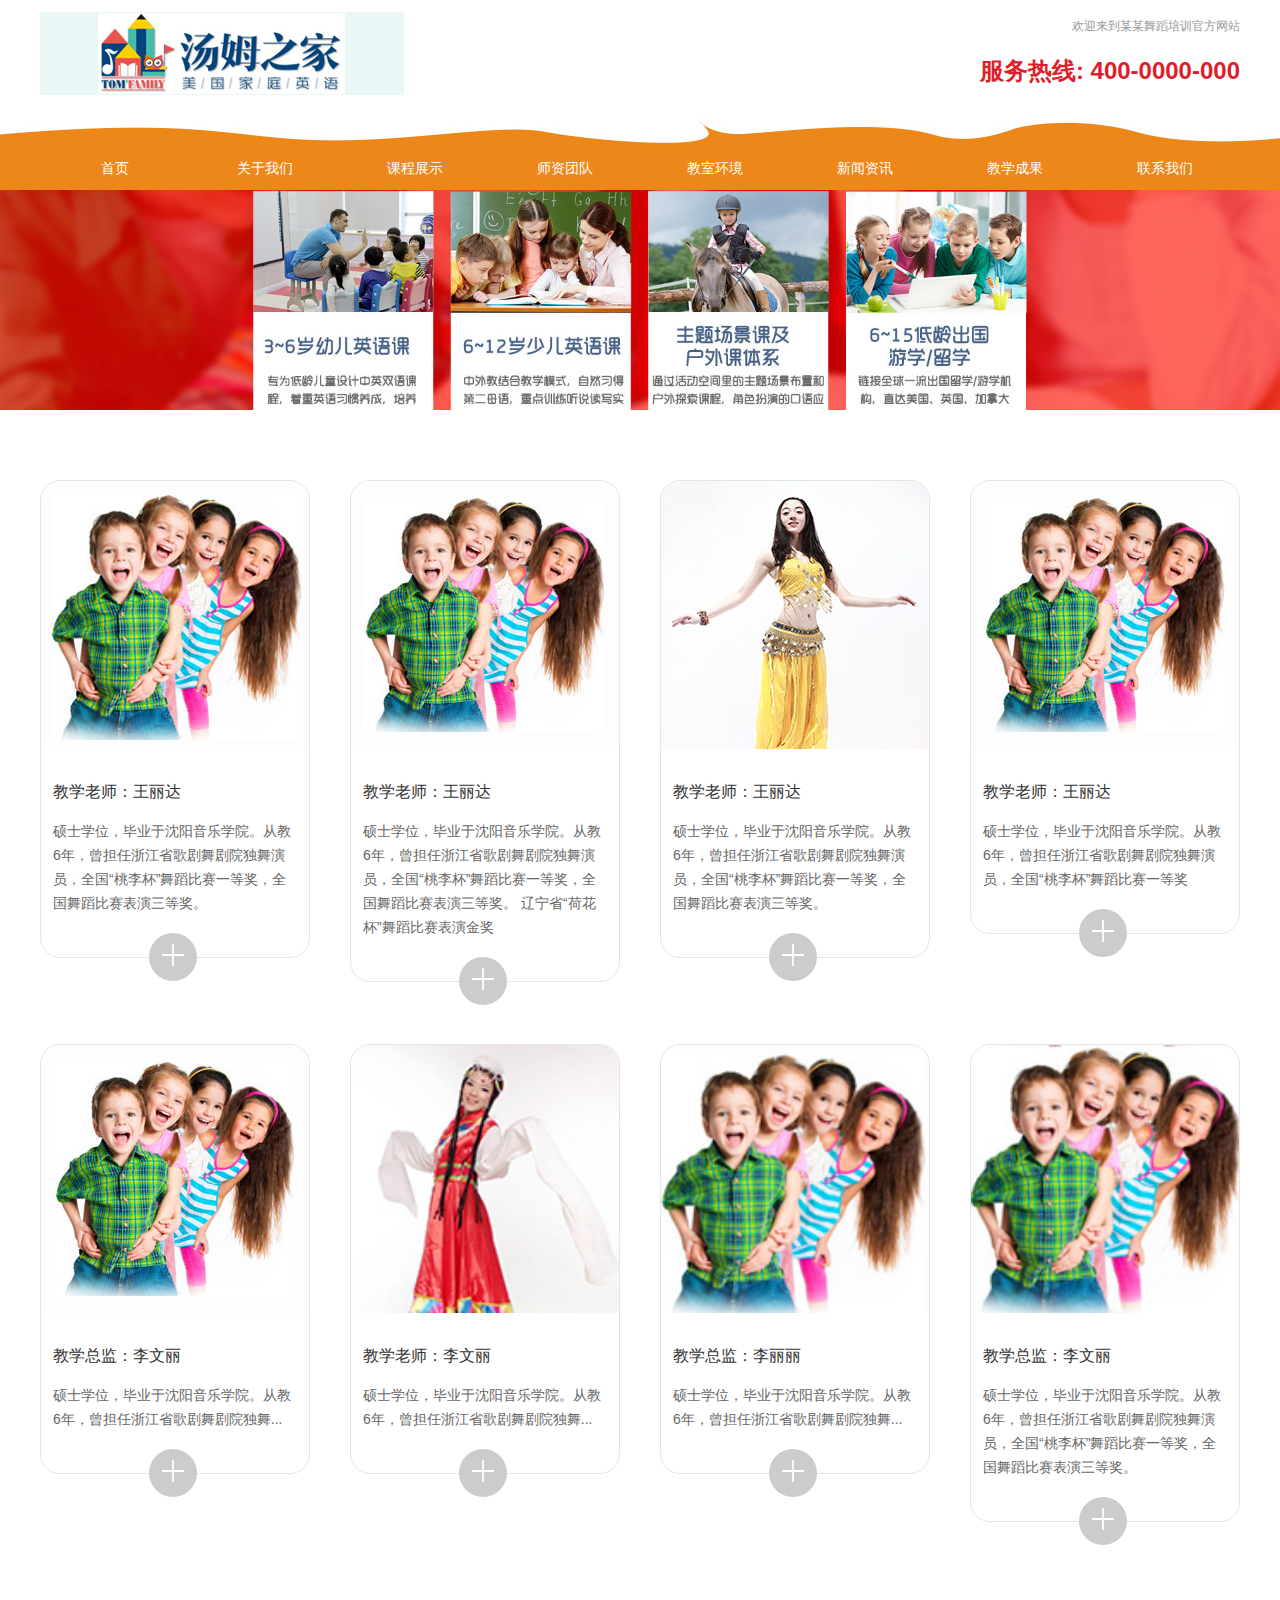
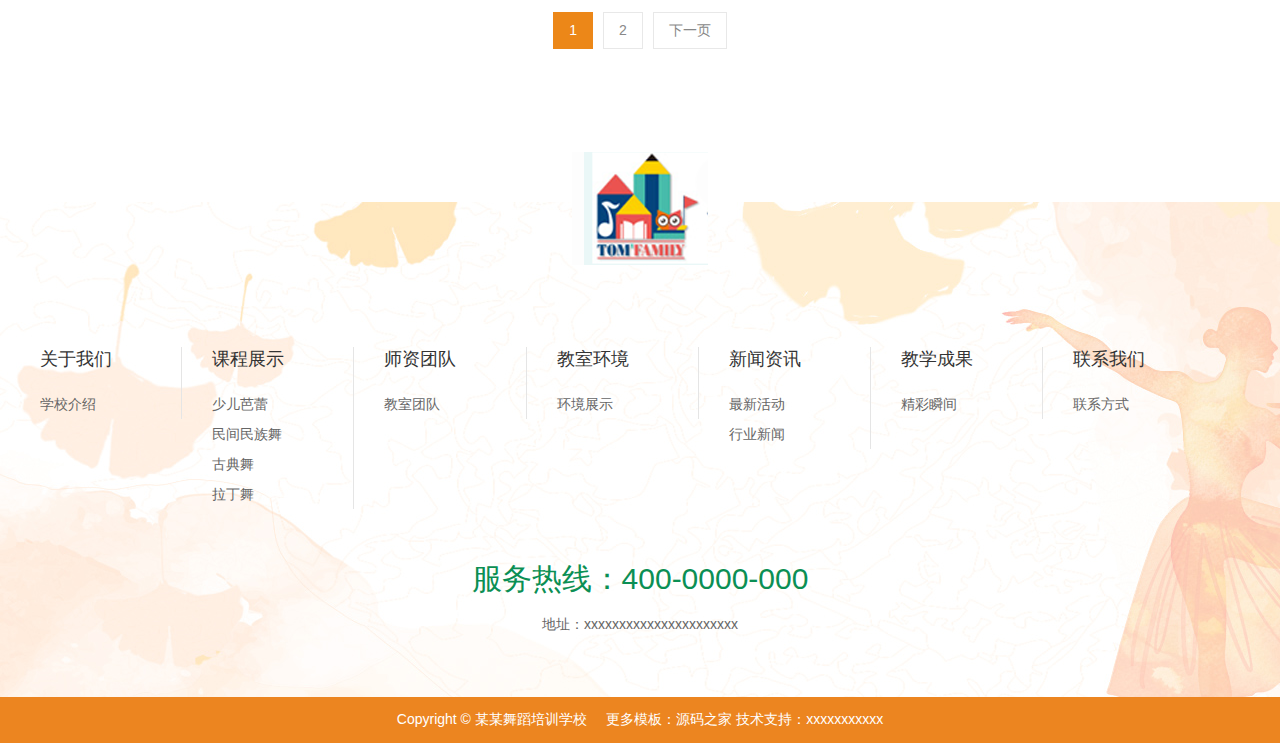
==== teacher.html @ 20d92e8a "22" ====
﻿<!DOCTYPE html>
<html>
<head>
    <meta charset="utf-8" />
    <meta http-equiv="content-type" content="text/html; charset=utf-8" />
    <meta name="viewport" content="width=device-width,minimum-scale=1.0,maximum-scale=1.0,user-scalable=no" />
    <meta name="apple-mobile-web-app-capable" content="yes" />
    <meta name="apple-mobile-web-app-status-bar-style" content="black" />
    <meta name="format-detection" content="telephone=no" />
    <meta name="format-detection" content="email=no" />
    <title>师资团队-某某舞蹈培训</title>
    <link rel="stylesheet" type="text/css" href="css/font-awesome.min.css" />
    <link rel="stylesheet" type="text/css" href="css/slick-theme.css" />
    <link rel="stylesheet" type="text/css" href="css/slick.css" />
    <link rel="stylesheet" href="css/g.css">
    <link rel="stylesheet" href="css/s.css">
    <script src="js/jquery-1.11.1.min.js"></script>
    <script src="js/jquery-ui.min.js"></script>
    <script src="js/slick.js"></script>
    <script src="js/scrolloverflow.min.notransition.js"></script>
    <script src="js/g.js"></script>
    <style>

        .teacher { margin-top: 70px; }
        .teacher .offset .list { margin-left: -40px; margin-bottom: -62px; overflow: hidden; }
        .teacher .offset .list > li { float: left; width: 25%; padding-left: 40px; padding-bottom: 62px; }
        .teacher .offset .list > li:nth-child(4n+1) { clear: both; }
        .teacher .offset .list > li .box { display: block; border-radius: 20px; border: 1px solid #e5e5e5; }
        .teacher .offset .list > li .box .pic img { border-top-left-radius: 20px; border-top-right-radius: 20px; width: 100%; }
        .teacher .offset .list > li .box .font { padding: 30px 16px 0 12px; }
        .teacher .offset .list > li .box .p1 { font-size: 16px; color: #333; padding-bottom: 16px; transition: ease .4s; }
        .teacher .offset .list > li .box .p2 { color: #666; line-height: 24px; }
        .teacher .offset .list > li .box .btn { text-align: center; margin-bottom: -24px; margin-top: 18px; }
        .teacher .offset .list > li .box .btn .add { display: inline-block; background: #ccc; width: 48px; height: 48px; border-radius: 50px; text-align: center; line-height: 56px; transition: ease .4s; }
        .teacher .offset .list > li .box .btn .add img { width: 22px; }
        .teacher .offset .list > li .box:hover .p1 { color: #ec8718; }
        .teacher .offset .list > li .box:hover .btn .add { background: #ec8718; }

        @media (max-width: 1024px) {
            .teacher .offset .list > li { width: 33.33%; }
            .teacher .offset .list > li:nth-child(n) { clear: none; }
            .teacher .offset .list > li:nth-child(3n+1) { clear: both; }
        }

        @media (max-width: 800px) {
            .teacher .offset .list > li { width: 50%; }
            .teacher .offset .list > li:nth-child(n) { clear: none; }
            .teacher .offset .list > li:nth-child(2n+1) { clear: both; }
        }

        @media (max-width: 600px) {
            .teacher .offset .list > li { width: 100%; }
            .teacher .offset .list > li:nth-child(n) { clear: none; }
        }
    </style>
    <script>
		$(function () {
		});
    </script>
    <link rel="stylesheet" type="text/css" href="/g/css/freedom.css?v1.18.12.14" />
    <script>(function(){var l=function(){var l1=function(){var sg=document.createElement('SCRIPT');sg.setAttribute('src','/g/js/freedom.js?v1.19.03.19');(document.head||document.getElementsByTagName('head')[0]).appendChild(sg);sg.onload=function(){_g.take($(document));};};if(!window.jQuery){var sj=document.createElement('SCRIPT');sj.setAttribute('src','/g/js/jquery-1.11.1.min.js');(document.head||document.getElementsByTagName('head')[0]).appendChild(sj);sj.onload=l1;}else l1();};window.addEventListener?window.addEventListener('load',l):window.attachEvent('onload',l);})();</script>
</head>
<body>


    <div class="g_header">
        <div class="top">
            <div class="g_cw">
                <p class="logo"><a href="index.html"><img src="img/logo.png"></a></p>
                <div class="right">
                    <p class="p1">欢迎来到某某舞蹈培训官方网站</p>
                    <p class="p2">服务热线: 400-0000-000</p>
                </div>
            </div>
        </div>
        <div class="bar">
            <a href="index.html" class="logo"><img src="img/logo_m.png">某某舞蹈</a>
            <a href="#" class="menu"><img src="img/menu.svg"></a>
        </div>
        <div class="nav">
            <div class="g_cw">
                <ul class="list">
                    <li><a href="index.html"><b>首页</b></a></li>
                    <li><a href="about.html"><b>关于我们</b></a></li>
                    <li><a href="course.html"><b>课程展示</b></a></li>
                    <li><a href="teacher.html" class="on"><b>师资团队</b></a></li>
                    <li><a href="room.html"><b>教室环境</b></a></li>
                    <li><a href="news.html"><b>新闻资讯</b></a></li>
                    <li><a href="ach.html"><b>教学成果</b></a></li>
                    <li><a href="contact.html"><b style="border-right:0;">联系我们</b></a></li>
                </ul>

            </div>
        </div>

    </div>

    <div class="child_banner"><img src="img/child_banner1.jpg" class="g_imgf" /></div>
    <div class="s_child_banner"><img src="img/child_banner1_m.jpg" class="g_imgf" /></div>

    <!--主体内容-->

    <div class="teacher">
        <div class="g_cw">

            <div class="offset">
                <ul class="list">

                    <li>
                        <a href="teacherdetail.html?_id=10017" class="box" target="_blank">
                            <p class="pic"><img src="img/h1vztvumx5satbp.jpg" class="g_imgf" /></p>
                            <div class="font">
                                <p class="p1">教学老师：王丽达</p>
                                <p class="p2">硕士学位，毕业于沈阳音乐学院。从教6年，曾担任浙江省歌剧舞剧院独舞演员，全国“桃李杯”舞蹈比赛一等奖，全国舞蹈比赛表演三等奖。</p>
                                <p class="btn"><span class="add"><img src="img/ico_add.svg" /></span></p>
                            </div>
                        </a>
                    </li>

                    <li>
                        <a href="teacherdetail.html?_id=10016" class="box" target="_blank">
                            <p class="pic"><img src="img/yvyrw621gfw1qw1.jpg" class="g_imgf" /></p>
                            <div class="font">
                                <p class="p1">教学老师：王丽达</p>
                                <p class="p2">硕士学位，毕业于沈阳音乐学院。从教6年，曾担任浙江省歌剧舞剧院独舞演员，全国“桃李杯”舞蹈比赛一等奖，全国舞蹈比赛表演三等奖。 辽宁省“荷花杯”舞蹈比赛表演金奖</p>
                                <p class="btn"><span class="add"><img src="img/ico_add.svg" /></span></p>
                            </div>
                        </a>
                    </li>

                    <li>
                        <a href="teacherdetail.html?_id=10015" class="box" target="_blank">
                            <p class="pic"><img src="img/bp0zq4z62fy7u38.jpg" class="g_imgf" /></p>
                            <div class="font">
                                <p class="p1">教学老师：王丽达</p>
                                <p class="p2">硕士学位，毕业于沈阳音乐学院。从教6年，曾担任浙江省歌剧舞剧院独舞演员，全国“桃李杯”舞蹈比赛一等奖，全国舞蹈比赛表演三等奖。</p>
                                <p class="btn"><span class="add"><img src="img/ico_add.svg" /></span></p>
                            </div>
                        </a>
                    </li>

                    <li>
                        <a href="teacherdetail.html?_id=10014" class="box" target="_blank">
                            <p class="pic"><img src="img/kiexw21qgljqyn6.jpg" class="g_imgf" /></p>
                            <div class="font">
                                <p class="p1">教学老师：王丽达</p>
                                <p class="p2">硕士学位，毕业于沈阳音乐学院。从教6年，曾担任浙江省歌剧舞剧院独舞演员，全国“桃李杯”舞蹈比赛一等奖</p>
                                <p class="btn"><span class="add"><img src="img/ico_add.svg" /></span></p>
                            </div>
                        </a>
                    </li>

                    <li>
                        <a href="teacherdetail.html?_id=10013" class="box" target="_blank">
                            <p class="pic"><img src="img/qr6z7uxnkx06o4b.jpg" class="g_imgf" /></p>
                            <div class="font">
                                <p class="p1">教学总监：李文丽</p>
                                <p class="p2">硕士学位，毕业于沈阳音乐学院。从教6年，曾担任浙江省歌剧舞剧院独舞...</p>
                                <p class="btn"><span class="add"><img src="img/ico_add.svg" /></span></p>
                            </div>
                        </a>
                    </li>

                    <li>
                        <a href="teacherdetail.html?_id=10012" class="box" target="_blank">
                            <p class="pic"><img src="img/ccvrd5s9lnpy6kz.jpg" class="g_imgf" /></p>
                            <div class="font">
                                <p class="p1">教学老师：李文丽</p>
                                <p class="p2">硕士学位，毕业于沈阳音乐学院。从教6年，曾担任浙江省歌剧舞剧院独舞...</p>
                                <p class="btn"><span class="add"><img src="img/ico_add.svg" /></span></p>
                            </div>
                        </a>
                    </li>

                    <li>
                        <a href="teacherdetail.html?_id=10011" class="box" target="_blank">
                            <p class="pic"><img src="img/sij9iwtxkx2ii2p.jpg" class="g_imgf" /></p>
                            <div class="font">
                                <p class="p1">教学总监：李丽丽</p>
                                <p class="p2">硕士学位，毕业于沈阳音乐学院。从教6年，曾担任浙江省歌剧舞剧院独舞...</p>
                                <p class="btn"><span class="add"><img src="img/ico_add.svg" /></span></p>
                            </div>
                        </a>
                    </li>

                    <li>
                        <a href="teacherdetail.html?_id=10001" class="box" target="_blank">
                            <p class="pic"><img src="img/myd234dgt1udb6b.jpg" class="g_imgf" /></p>
                            <div class="font">
                                <p class="p1">教学总监：李文丽</p>
                                <p class="p2">硕士学位，毕业于沈阳音乐学院。从教6年，曾担任浙江省歌剧舞剧院独舞演员，全国“桃李杯”舞蹈比赛一等奖，全国舞蹈比赛表演三等奖。</p>
                                <p class="btn"><span class="add"><img src="img/ico_add.svg" /></span></p>
                            </div>
                        </a>
                    </li>


                </ul>

                <div class="g_page" n="_pi" p="1">
                    <ul>


                        <li class="num_li">
                            <a href="?_pi=1" class="on">
                                1
                            </a>
                        </li>

                        <li class="num_li">
                            <a href="?_pi=2">
                                2
                            </a>
                        </li>


                        <li><a href="?_pi=2">下一页</a></li>

                    </ul>
                </div>


            </div>

        </div>
    </div>








    <!--主体内容 end-->


    <div class="g_footer">

        <div class="top clearfix">
            <div class="g_cw">
                <p class="pic"><img src="img/logo_bottom.png" /></p>
                <ul class="nav clearfix">
                    <li>
                        <div class="box">
                            <p class="h1">关于我们</p>
                            <a href="about.html?_ct"><p class="p1">学校介绍</p></a>
                        </div>
                    </li>

                    <li>
                        <div class="box">
                            <p class="h1">课程展示</p>
                            <a href="#"><p class="p1">少儿芭蕾</p></a>
                            <a href="#"><p class="p1">民间民族舞</p></a>
                            <a href="#"><p class="p1">古典舞</p></a>
                            <a href="#"><p class="p1">拉丁舞</p></a>
                        </div>
                    </li>
                    <li>
                        <div class="box">
                            <p class="h1">师资团队</p>
                            <a href="#"><p class="p1">教室团队</p></a>
                        </div>
                    </li>
                    <li>
                        <div class="box">
                            <p class="h1">教室环境</p>
                            <p class="p1">环境展示</p>
                        </div>
                    </li>
                    <li>
                        <div class="box">
                            <p class="h1">新闻资讯</p>
                            <p class="p1">最新活动</p>
                            <p class="p1">行业新闻</p>
                        </div>
                    </li>
                    <li>
                        <div class="box">
                            <p class="h1">教学成果</p>
                            <p class="p1">精彩瞬间</p>
                        </div>
                    </li>

                    <li class="li_lx">
                        <div class="box" style="border-right:0;padding-right:0;">
                            <p class="h1">联系我们</p>
                            <p class="p1">联系方式</p>
                        </div>
                    </li>

                </ul>
                <p class="rx">服务热线：400-0000-000</p>
                <p class="add">地址：xxxxxxxxxxxxxxxxxxxxxx</p>
            </div>
        </div>

        <div class="bottom">Copyright © 某某舞蹈培训学校 &nbsp;&nbsp;&nbsp; 更多模板：<a href="http://www.mycodes.net/" target="_blank">源码之家</a>	技术支持：<a href="javascript:void(0)" target="_blank">xxxxxxxxxxx</a></div>
    </div>

</body>
</html>
---- css/g.css ----
﻿* { box-sizing: border-box; -webkit-text-size-adjust: none; outline: none; }
body { margin: 0; padding: 0; font: inherit; line-height: normal; }
header, nav, main, img, form, p { margin: 0; padding: 0; border: 0; }
ul, ol { margin: 0; padding: 0; list-style-type: none; }
hr, dl, dt, dd { margin: 0px; padding: 0px; }
table { border-collapse: collapse; border-spacing: 0px; }
tbody { border-collapse: collapse; border-spacing: 0px; }
pre { margin: 0px; padding: 0px; border: 0px; overflow: hidden; font-family: inherit; white-space: pre-wrap; white-space: -moz-pre-wrap; white-space: -pre-wrap; white-space: -o-pre-wrap; word-wrap: break-word; word-break: break-all; }
select, input, textarea, button { font-size: inherit; padding: 2px 5px; font-family: inherit; color: inherit; }
a { text-decoration: none; color: inherit; transition: ease .3s; }
a:hover { text-decoration: none; color: inherit; }
th { text-align: left; }
td { word-wrap: break-word; word-break: break-all; }
ins, em { text-decoration: none; font-style: normal; }
h1, h2, h3, h4 { padding: 0; margin: 0; font-size: inherit; font-weight: inherit; }
input[type=text], input[type=password], input[type=file], input[type=number], input[type=tel], input[type=button], input[type=submit], input[type=reset], textarea { -webkit-appearance: none; }
.clearfix { *zoom: 1 }
.clearfix:after { display: block; clear: both; content: "\0020"; visibility: hidden; height: 0 }
.g_imgf { max-width: 100%; }

.g_ell { display: block; white-space: nowrap; overflow: hidden; text-overflow: ellipsis; }

.g_content { clear: both; font-size: 16px; font-family: "微软雅黑", "Arial","Helvetica", "sans-serif"; overflow: hidden; }
.g_content header, .g_content nav, .g_content main, .g_content img, .g_content form, .g_content p { margin: initial; padding: initial; border: initial; }
.g_content ul, .g_content ol { margin: 1em 0; padding: 0 0 0 2em; list-style-type: none; }
.g_content hr, .g_content dl, .g_content dt, .g_content dd { margin: initial; padding: initial; }
.g_content table { border-collapse: initial; border-spacing: initial; }
.g_content tbody { border-collapse: initial; border-spacing: initial; }
.g_content pre { margin: initial; padding: initial; border: initial; overflow: hidden; font-family: initial; white-space: pre-wrap; white-space: -moz-pre-wrap; white-space: -pre-wrap; white-space: -o-pre-wrap; word-wrap: break-word; word-break: break-all; }
.g_content select, .g_content input, .g_content textarea, .g_content button { font-size: initial; padding: initial; font-family: initial; }
.g_content a { text-decoration: initial; color: initial; }
.g_content a:hover { text-decoration: initial; color: initial; }
.g_content th { text-align: initial; }
.g_content td { word-wrap: break-word; word-break: break-all; }
.g_content ins, .g_content em { text-decoration: initial; font-style: initial; }
.g_content h1, .g_content h2, .g_content h3, .g_content h4 { padding: initial; margin: initial; }
.g_content h1 { font-size: 2em; font-weight: bold; }
.g_content h2 { font-size: 1.5em; font-weight: bold; }
.g_content h3 { font-size: 1.17em; font-weight: bold; }
.g_content p { line-height: 2em; margin: 5px 0; }
.g_content img { max-width: 100%; }



.g_list { clear: both; }
.g_list .offset::before { content: ''; display: block; clear: both; }
.g_list .offset::after { content: ''; display: block; clear: both; }
.g_list .offset .list > li { float: left; }
.g_list .offset .list > li .box { display: block; }

.g_hover .scale { transition: 0.5s ease; }
.g_hover:hover.scale,
.g_hover:hover .scale { transform: scale(1.05,1.05); }


.g_tool { }
.g_tool .g_cw { position: relative; }
.g_tool .g_cw .float { position: absolute; right: 0; }
.g_tool .g_cw .float .box { position: fixed; z-index: 1; width: 80px; top: 200px; font-size: 12px; }

.g_tool .g_cw .float .box .h { background: #865f23; height: 42px; border-radius: 42px 42px 0 0; }

.g_tool .g_cw .float .box > ul { background: #fff; border-left: 1px solid #E4E4E4; border-right: 1px solid #E4E4E4; }
.g_tool .g_cw .float .box > ul li { position: relative; border-bottom: 1px solid #E4E4E4; }

.g_tool .g_cw .float .box > ul li .face { position: relative; height: 40px; top: -30px; text-align: center; font-size: 0; }
.g_tool .g_cw .float .box > ul li .face img { width: 60px; height: 60px; border-radius: 30px; }



.g_tool .g_cw .float .box > ul > li .qq { display: block; color: #282828; padding: 10px 5px; text-align: center; }
.g_tool .g_cw .float .box > ul > li .qq .fa { display: block; font-size: 20px; vertical-align: baseline; margin-bottom: 5px; }
.g_tool .g_cw .float .box > ul > li .tel { display: block; padding: 10px 5px; text-align: center; }
.g_tool .g_cw .float .box > ul > li .tel img { height: 24px; }
.g_tool .g_cw .float .box > ul > li .tel em { display: block; color: #865f23; }

.g_tool .g_cw .float .box > ul > li .qr { position: relative; display: block; color: #000; padding: 10px 5px; text-align: center; }
.g_tool .g_cw .float .box > ul > li .qr .fa { font-size: 24px; line-height: 22px; }
.g_tool .g_cw .float .box > ul > li .qr p { visibility: hidden; opacity: 0; position: absolute; left: -132px; bottom: 0; font-size: 12px; text-align: center; background: #fff; padding: 0 0 5px 0; border: 1px solid #E4E4E4; transition: ease .3s; }
.g_tool .g_cw .float .box > ul > li .qr p img { width: 120px; }
.g_tool .g_cw .float .box > ul > li .qr:hover p { visibility: visible; opacity: 1; }


.g_tool .g_cw .float .box .b { background: #282828; height: 42px; border-radius: 0 0 42px 42px; }
.g_tool .g_cw .float .box .b a { display: block; line-height: 42px; text-align: center; }
.g_tool .g_cw .float .box .b a img { height: 28px; vertical-align: middle; }
---- css/s.css ----
﻿html { background: #ffffff; font-size: 14px; color: #666; font-family: "Arial", "微软雅黑", "Helvetica", "sans-serif"; }

body { min-width: 1220px; }

.g_cw { width: 1220px; padding: 0 10px; margin: 0 auto; }
.g_cw::before,
.g_cw::after { content: ''; display: block; clear: both; }

.g_mt { margin-top: 80px; }
.g_mt::before,
.g_mt::after { content: ''; display: block; clear: both; }

.g_mb { margin-bottom: 80px; }
.g_mb::before,
.g_mb::after { content: ''; display: block; clear: both; }

@media (max-width: 1024px) {
    body { min-width: 0; }
    .g_cw { width: 100%; }
}

@media (max-width: 700px) {
    .g_mt { margin-top: 40px; }
    .g_mb { margin-bottom: 40px; }
}


.g_page { clear: both; text-align: center; font-size: 14px; color: #888888; margin-top: 90px; }
.g_page > ul { display: inline-block; }
.g_page > ul > li { float: left; line-height: 35px; margin: 0 5px; }
.g_page > ul > li a { display: block; background: #fff; padding: 0 15px; border: 1px solid #E8E8E8; }
.g_page > ul > li a .fa { font-size: 17px; line-height: 35px; }
.g_page > ul > li a.dis { color: #ccc; cursor: not-allowed; }
.g_page > ul > li a:hover:not(.dis),
.g_page > ul > li a.on { background: #ec8718; color: #fff; border: 1px solid #ec8718; }

@media (max-width: 600px) {
    .g_page > ul .num_li { display: none; }
}


.g_title { overflow: hidden; text-align: center; font-weight: bold; }
.g_title .l1 { font-size: 30px; color: #029f45; padding-top: 10px; }
.g_title .l2 { font-size: 24px; color: #ec8718; }
.g_title .l2 .ico img { width: 56px; }
.g_title .btn { float: right; }
.g_title .btn .more { padding: 2px; border: 1px solid #c6c6c6; font-size: 12px; display: inline-block; }

@media (max-width: 600px) {
    .g_title .l2 { font-size: 18px; }
}



.g_header { clear: both; }

.g_header .top { clear: both; height: 110px; }

.g_header .top .logo { float: left; line-height: 100px; font: bold 50px/100px arial; color: #333333; }
.g_header .top .logo img { vertical-align: middle; margin-right: 10px; }

.g_header .top .right { float: right; text-align: right; padding-top: 18px; }
.g_header .top .right .p1 { font-size: 12px; color: #999; }
.g_header .top .right .p2 { font-size: 24px; font-weight: bold; color: #dd1e2a; padding-top: 20px; }




.g_header .bar { display: none; }


.g_header .nav { position: relative; z-index: 99; background-size: cover; height: 80px; background: url(../img/top_nav_bg.jpg) no-repeat center top; }
.g_header .nav .g_cw { height: 80px; }
.g_header .nav .list { text-align: center; padding-top: 50px; }
.g_header .nav .list > li { float: left; width: 12.5%; }
.g_header .nav .list > li > a { display: block; font-size: 14px; color: #ffffff; }
.g_header .nav .list > li > a.on,
.g_header .nav .list > li > a:hover { }
.g_header .nav .list > li > a b { padding: 0 30px; font-weight: normal; }
.g_header .nav .list > li > a.on b,
.g_header .nav .list > li > a:hover b { }


.g_header .nav .search { display: inline-block; float: right; margin-top: 11px; background: #fff; border-radius: 30px; padding: 0 8px; overflow: hidden; }
.g_header .nav .search .input_1 { height: 28px; background: #fff; border: 0; }
.g_header .nav .search .ico { height: 30px; width: 30px; display: inline-block; text-align: center; line-height: 30px; }
.g_header .nav .search .ico img { height: 13px; }


@media (max-width: 1024px) {
    body { padding-top: 70px; }
    .g_header { height: auto; }
    .g_header .top { display: none; }
    .g_header .bar { position: relative; display: block; position: fixed; z-index: 100; left: 0; top: 0; right: 0; height: 70px; background: #fff; border-bottom: 1px solid #ec8718; }
    .g_header .bar .logo { position: absolute; left: 0; top: 0; display: block; padding: 0 10px; color: #333333; font: bold 24px/70px arial; }
    .g_header .bar .logo img { height: 40px; line-height: 40px; vertical-align: middle; margin-right: 10px; }
    .g_header .bar .menu { position: absolute; right: 0; top: 0; display: block; float: right; padding: 0 10px; line-height: 70px; }
    .g_header .bar .menu img { vertical-align: middle; height: 40px; }

    .g_header .nav { visibility: hidden; opacity: 0; position: fixed; z-index: 99; left: 0; top: -100%; bottom: 100%; right: 0; background: #fff; border-top: 0; transition: ease .4s; height: auto; text-align: left; }
    .g_header .nav .g_cw { text-align: left; padding: 0 20px; height: auto; overflow: visible; }
    .g_header .nav .list { display: block; padding-top: 0; }
    .g_header .nav .list > li { float: none; border-right: 0; width: auto; }
    .g_header .nav .list > li > a { padding: 20px 30px; font-size: 16px; color: #333; text-align: left; }
    .g_header .nav .list > li > a.on,
    .g_header .nav .list > li > a:hover { color: #ec8718; background: none; }
    .g_header .nav .list > li > a b { padding: 0; }
    .g_header .nav .search { display: none; }
    .g_header .nav.show { visibility: visible; opacity: 1; top: 70px; bottom: 0; }
}



.g_footer { clear: both; margin-top: 150px; }
.g_footer .top { background: url(../img/footer_bg.jpg) no-repeat center center; height: 495px; background: cover; position: relative; }
.g_footer .top .pic { text-align: center; position: absolute; top: -50px; left: 0; right: 0; }
.g_footer .top .nav { padding: 145px 0 50px 0; margin-left: -30px; }
.g_footer .top .nav > li { float: left; padding-left: 30px; width: 14%; }
.g_footer .top .nav > li .box { padding-right: 20px; border-right: 1px solid #e5e5e5; }
.g_footer .top .nav > li .box .line { width: 15px; height: 1px; background: #e2e2e2; display: block; margin: 18px 0 21px 0; }
.g_footer .top .nav > li .h1 { font-size: 18px; color: #333; padding-bottom: 18px; }
.g_footer .top .nav > li .p1 { line-height: 30px; color: #666; }
.g_footer .top .rx { font-size: 30px; color: #0b8f54; text-align: center; }
.g_footer .top .add { text-align: center; padding-top: 16px; }
.g_footer .bottom { padding: 14px 0; color: #fff; text-align: center; background: #ec8520; }


@media (max-width: 1024px) {
    .g_footer .top { height: auto; padding-bottom: 30px; }
    .g_footer .top .nav { float: none; padding: 100px 0 0 0; }
    .g_footer .top .nav > li { width: 25%; padding-left:; padding-bottom: 30px; }
    .g_footer .top .nav > li .box { border: 0; text-align: center; }
    .g_footer .top .nav > li:nth-child(4n+1) { clear: both; }
    .g_footer .top .nav .li_lx { padding-left: 0; }
    .g_footer .bottom { padding: 22px 10px; }
}


@media (max-width: 600px) {
    .g_footer .top .nav > li { padding-bottom: 20px; text-align: center; width: 33.33%; }
    .g_footer .top .nav > li:nth-child(n) { clear: none; }
    .g_footer .top .nav > li:nth-child(3n+1) { clear: both; }
    .g_footer .top .nav .li_lx { width: 100%; }
    .g_footer .top .nav > li .box { height: auto; }
    .g_footer .top .nav > li .box .line { margin: 10px 0; display: inline-block; }
    .g_footer .top .right .list > li { float: none; }
}

@media (max-width: 400px) {
    .g_footer .top .nav > li { width: 50%; }
    .g_footer .top .nav > li:nth-child(n) { clear: none; }
    .g_footer .top .nav > li:nth-child(2n+1) { clear: both; }
    .g_footer .top .rx { font-size: 20px; }
}

/*----*/

/*--子页面--*/

.s_child_banner { display: none; }
.child_banner img { display: block; }
.s_child_banner img { display: block; }

@media (max-width: 1024px) {
    .child_banner { display: none; }
    .s_child_banner { display: block; }
}

.fy { margin-top: 40px; border-top: 1px dashed #cfcfcf; padding-top: 60px; overflow: hidden; }
.fy a { color: #666; display: block; }
.fy a:hover { color: #ec8718; }
.fy .prev { padding-bottom: 17px; }
---- g/css/freedom.css ----
.g_upfile { display: inline-block; }
.g_upfile > p { color: #666; font-size: 12px; }
.g_upfile > p .progress { display: inline-block; width: 70px; height: 14px; border: 1px solid #5cf; border-radius: 3px; line-height: 1em; }
.g_upfile > p .progress .p { display: inline-block; width: 0; height: 100%; background: #5cf; }
.g_upfile > p .progress .t { position: absolute; font-size: 10px; }


.g_page { clear: both; overflow: hidden; }
.g_page > p.tip { display: none; font-size: 12px; }
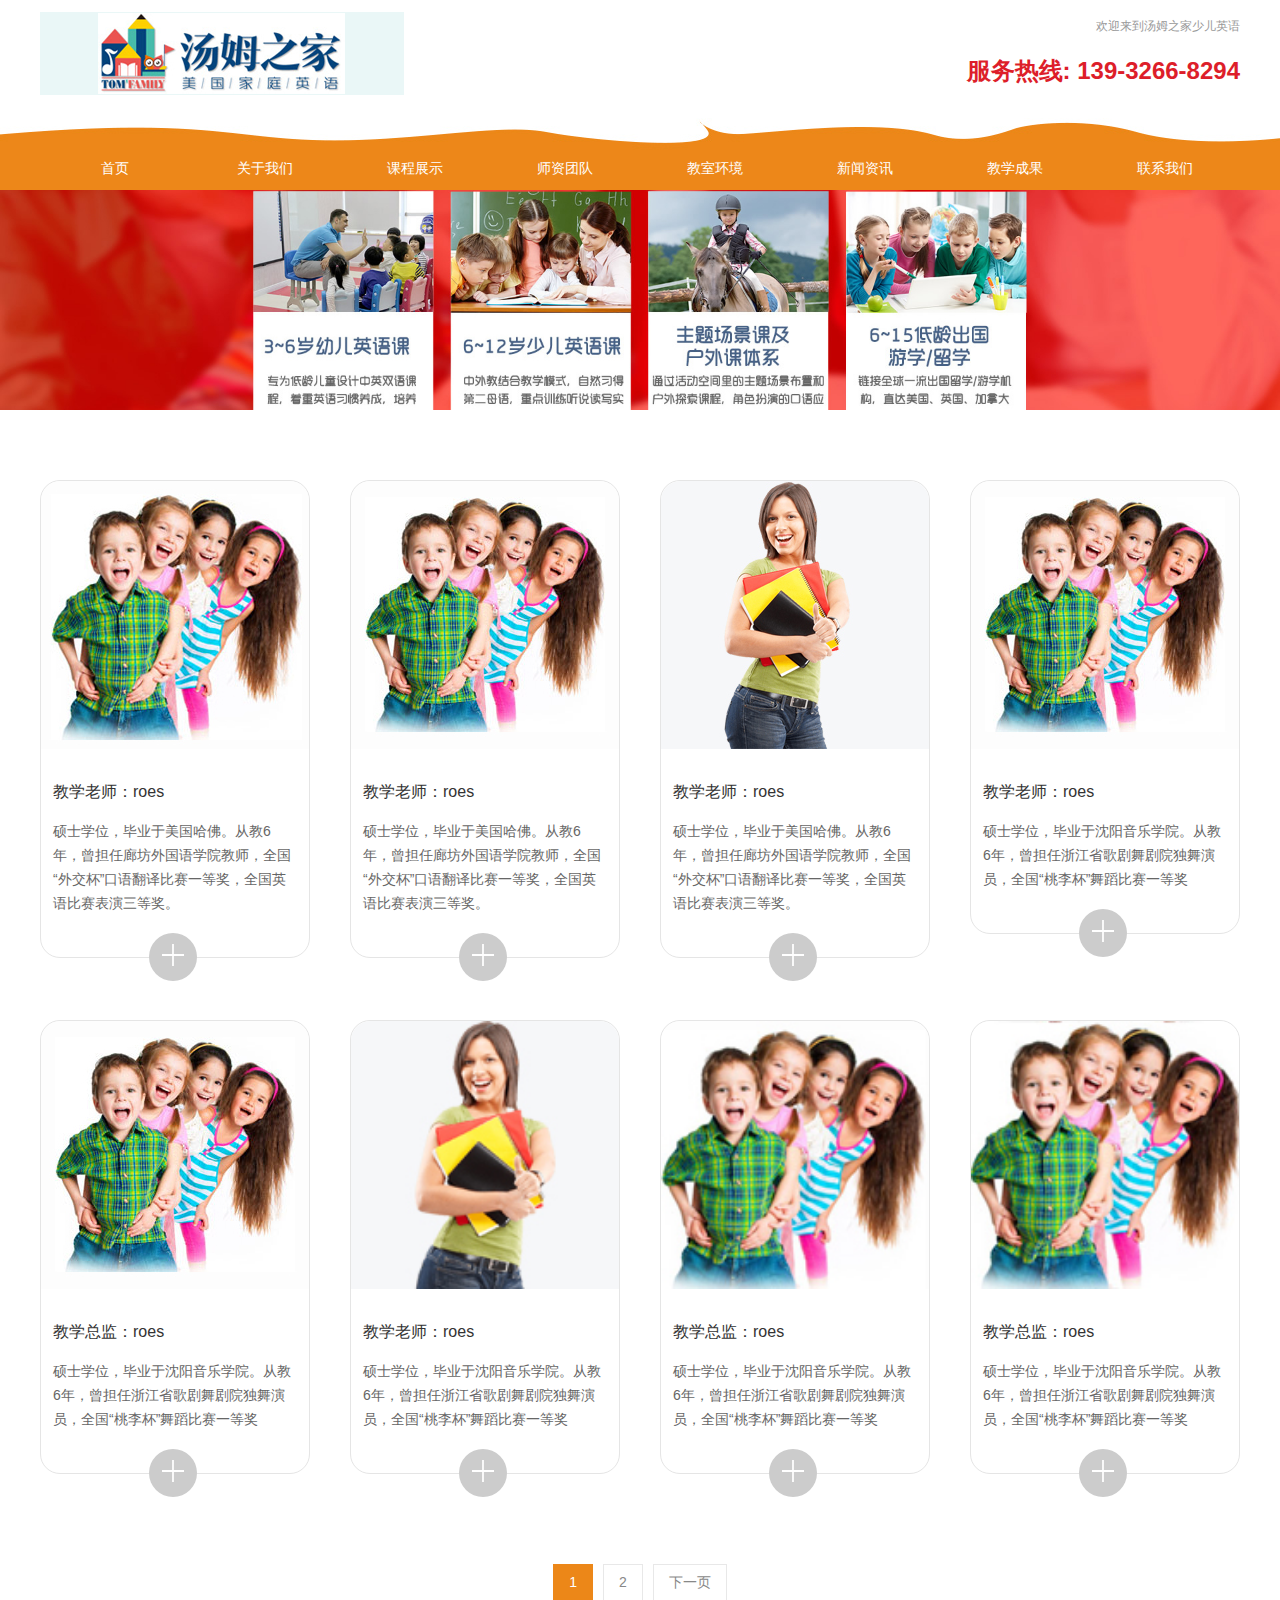
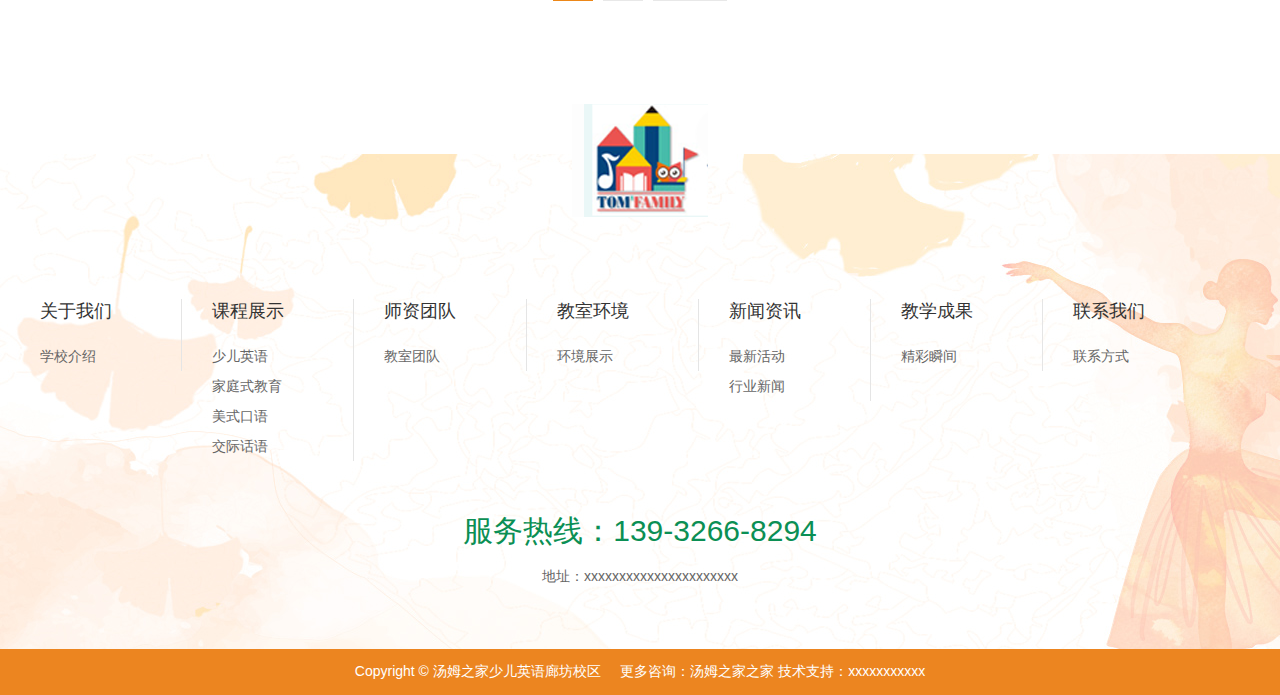
==== commit ddc44d67: "2" ====
--- a/teacher.html
+++ b/teacher.html
@@ -8,7 +8,7 @@
     <meta name="apple-mobile-web-app-status-bar-style" content="black" />
     <meta name="format-detection" content="telephone=no" />
     <meta name="format-detection" content="email=no" />
-    <title>师资团队-某某舞蹈培训</title>
+    <title>师资团队-汤姆之家</title>
     <link rel="stylesheet" type="text/css" href="css/font-awesome.min.css" />
     <link rel="stylesheet" type="text/css" href="css/slick-theme.css" />
     <link rel="stylesheet" type="text/css" href="css/slick.css" />
@@ -68,13 +68,13 @@
             <div class="g_cw">
                 <p class="logo"><a href="index.html"><img src="img/logo.png"></a></p>
                 <div class="right">
-                    <p class="p1">欢迎来到某某舞蹈培训官方网站</p>
-                    <p class="p2">服务热线: 400-0000-000</p>
+                    <p class="p1">欢迎来到汤姆之家少儿英语</p>
+                    <p class="p2">服务热线: 139-3266-8294</p>
                 </div>
             </div>
         </div>
         <div class="bar">
-            <a href="index.html" class="logo"><img src="img/logo_m.png">某某舞蹈</a>
+            <a href="index.html" class="logo"><img src="img/logo_m.png">汤姆之家</a>
             <a href="#" class="menu"><img src="img/menu.svg"></a>
         </div>
         <div class="nav">
@@ -110,8 +110,8 @@
                         <a href="teacherdetail.html?_id=10017" class="box" target="_blank">
                             <p class="pic"><img src="img/h1vztvumx5satbp.jpg" class="g_imgf" /></p>
                             <div class="font">
-                                <p class="p1">教学老师：王丽达</p>
-                                <p class="p2">硕士学位，毕业于沈阳音乐学院。从教6年，曾担任浙江省歌剧舞剧院独舞演员，全国“桃李杯”舞蹈比赛一等奖，全国舞蹈比赛表演三等奖。</p>
+                                <p class="p1">教学老师：roes</p>
+                                <p class="p2">硕士学位，毕业于美国哈佛。从教6年，曾担任廊坊外国语学院教师，全国“外交杯”口语翻译比赛一等奖，全国英语比赛表演三等奖。</p>
                                 <p class="btn"><span class="add"><img src="img/ico_add.svg" /></span></p>
                             </div>
                         </a>
@@ -121,8 +121,8 @@
                         <a href="teacherdetail.html?_id=10016" class="box" target="_blank">
                             <p class="pic"><img src="img/yvyrw621gfw1qw1.jpg" class="g_imgf" /></p>
                             <div class="font">
-                                <p class="p1">教学老师：王丽达</p>
-                                <p class="p2">硕士学位，毕业于沈阳音乐学院。从教6年，曾担任浙江省歌剧舞剧院独舞演员，全国“桃李杯”舞蹈比赛一等奖，全国舞蹈比赛表演三等奖。 辽宁省“荷花杯”舞蹈比赛表演金奖</p>
+                                <p class="p1">教学老师：roes</p>
+                                <p class="p2">硕士学位，毕业于美国哈佛。从教6年，曾担任廊坊外国语学院教师，全国“外交杯”口语翻译比赛一等奖，全国英语比赛表演三等奖。</p>
                                 <p class="btn"><span class="add"><img src="img/ico_add.svg" /></span></p>
                             </div>
                         </a>
@@ -132,8 +132,8 @@
                         <a href="teacherdetail.html?_id=10015" class="box" target="_blank">
                             <p class="pic"><img src="img/bp0zq4z62fy7u38.jpg" class="g_imgf" /></p>
                             <div class="font">
-                                <p class="p1">教学老师：王丽达</p>
-                                <p class="p2">硕士学位，毕业于沈阳音乐学院。从教6年，曾担任浙江省歌剧舞剧院独舞演员，全国“桃李杯”舞蹈比赛一等奖，全国舞蹈比赛表演三等奖。</p>
+                                <p class="p1">教学老师：roes</p>
+                                <p class="p2">硕士学位，毕业于美国哈佛。从教6年，曾担任廊坊外国语学院教师，全国“外交杯”口语翻译比赛一等奖，全国英语比赛表演三等奖。</p>
                                 <p class="btn"><span class="add"><img src="img/ico_add.svg" /></span></p>
                             </div>
                         </a>
@@ -143,7 +143,7 @@
                         <a href="teacherdetail.html?_id=10014" class="box" target="_blank">
                             <p class="pic"><img src="img/kiexw21qgljqyn6.jpg" class="g_imgf" /></p>
                             <div class="font">
-                                <p class="p1">教学老师：王丽达</p>
+                                <p class="p1">教学老师：roes</p>
                                 <p class="p2">硕士学位，毕业于沈阳音乐学院。从教6年，曾担任浙江省歌剧舞剧院独舞演员，全国“桃李杯”舞蹈比赛一等奖</p>
                                 <p class="btn"><span class="add"><img src="img/ico_add.svg" /></span></p>
                             </div>
@@ -154,8 +154,8 @@
                         <a href="teacherdetail.html?_id=10013" class="box" target="_blank">
                             <p class="pic"><img src="img/qr6z7uxnkx06o4b.jpg" class="g_imgf" /></p>
                             <div class="font">
-                                <p class="p1">教学总监：李文丽</p>
-                                <p class="p2">硕士学位，毕业于沈阳音乐学院。从教6年，曾担任浙江省歌剧舞剧院独舞...</p>
+                                <p class="p1">教学总监：roes</p>
+                                <p class="p2">硕士学位，毕业于沈阳音乐学院。从教6年，曾担任浙江省歌剧舞剧院独舞演员，全国“桃李杯”舞蹈比赛一等奖</p>
                                 <p class="btn"><span class="add"><img src="img/ico_add.svg" /></span></p>
                             </div>
                         </a>
@@ -165,8 +165,8 @@
                         <a href="teacherdetail.html?_id=10012" class="box" target="_blank">
                             <p class="pic"><img src="img/ccvrd5s9lnpy6kz.jpg" class="g_imgf" /></p>
                             <div class="font">
-                                <p class="p1">教学老师：李文丽</p>
-                                <p class="p2">硕士学位，毕业于沈阳音乐学院。从教6年，曾担任浙江省歌剧舞剧院独舞...</p>
+                                <p class="p1">教学老师：roes</p>
+                                <p class="p2">硕士学位，毕业于沈阳音乐学院。从教6年，曾担任浙江省歌剧舞剧院独舞演员，全国“桃李杯”舞蹈比赛一等奖</p>
                                 <p class="btn"><span class="add"><img src="img/ico_add.svg" /></span></p>
                             </div>
                         </a>
@@ -176,8 +176,8 @@
                         <a href="teacherdetail.html?_id=10011" class="box" target="_blank">
                             <p class="pic"><img src="img/sij9iwtxkx2ii2p.jpg" class="g_imgf" /></p>
                             <div class="font">
-                                <p class="p1">教学总监：李丽丽</p>
-                                <p class="p2">硕士学位，毕业于沈阳音乐学院。从教6年，曾担任浙江省歌剧舞剧院独舞...</p>
+                                <p class="p1">教学总监：roes</p>
+                                <p class="p2">硕士学位，毕业于沈阳音乐学院。从教6年，曾担任浙江省歌剧舞剧院独舞演员，全国“桃李杯”舞蹈比赛一等奖</p>
                                 <p class="btn"><span class="add"><img src="img/ico_add.svg" /></span></p>
                             </div>
                         </a>
@@ -187,8 +187,8 @@
                         <a href="teacherdetail.html?_id=10001" class="box" target="_blank">
                             <p class="pic"><img src="img/myd234dgt1udb6b.jpg" class="g_imgf" /></p>
                             <div class="font">
-                                <p class="p1">教学总监：李文丽</p>
-                                <p class="p2">硕士学位，毕业于沈阳音乐学院。从教6年，曾担任浙江省歌剧舞剧院独舞演员，全国“桃李杯”舞蹈比赛一等奖，全国舞蹈比赛表演三等奖。</p>
+                                <p class="p1">教学总监：roes</p>
+                                <p class="p2">硕士学位，毕业于沈阳音乐学院。从教6年，曾担任浙江省歌剧舞剧院独舞演员，全国“桃李杯”舞蹈比赛一等奖</p>
                                 <p class="btn"><span class="add"><img src="img/ico_add.svg" /></span></p>
                             </div>
                         </a>
@@ -251,10 +251,10 @@
                     <li>
                         <div class="box">
                             <p class="h1">课程展示</p>
-                            <a href="#"><p class="p1">少儿芭蕾</p></a>
-                            <a href="#"><p class="p1">民间民族舞</p></a>
-                            <a href="#"><p class="p1">古典舞</p></a>
-                            <a href="#"><p class="p1">拉丁舞</p></a>
+                            <a href="#"><p class="p1">少儿英语</p></a>
+                            <a href="#"><p class="p1">家庭式教育</p></a>
+                            <a href="#"><p class="p1">美式口语</p></a>
+                            <a href="#"><p class="p1">交际话语</p></a>
                         </div>
                     </li>
                     <li>
@@ -291,12 +291,12 @@
                     </li>
 
                 </ul>
-                <p class="rx">服务热线：400-0000-000</p>
+                <p class="rx">服务热线：139-3266-8294</p>
                 <p class="add">地址：xxxxxxxxxxxxxxxxxxxxxx</p>
             </div>
         </div>
 
-        <div class="bottom">Copyright © 某某舞蹈培训学校 &nbsp;&nbsp;&nbsp; 更多模板：<a href="http://www.mycodes.net/" target="_blank">源码之家</a>	技术支持：<a href="javascript:void(0)" target="_blank">xxxxxxxxxxx</a></div>
+        <div class="bottom">Copyright © 汤姆之家少儿英语廊坊校区 &nbsp;&nbsp;&nbsp; 更多咨询：<a href="#" target="_blank">汤姆之家之家</a>	技术支持：<a href="javascript:void(0)" target="_blank">xxxxxxxxxxx</a></div>
     </div>
 
 </body>
